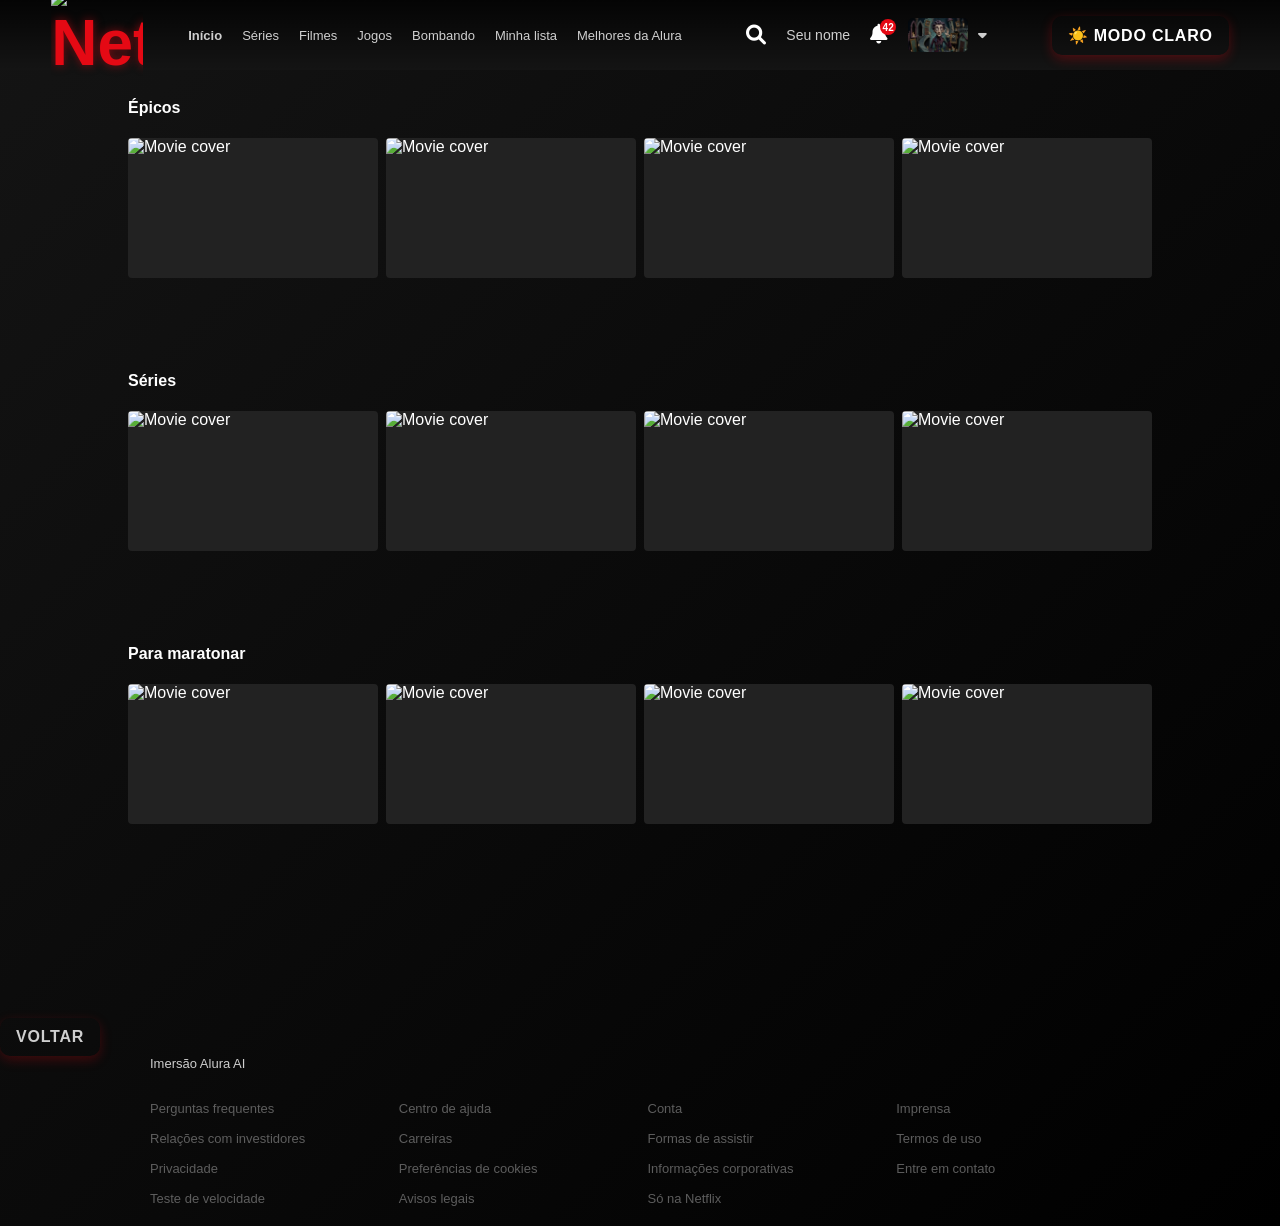
==== catalogo/catalogo.html @ 5b4854dc "Primeira versão" ====
<!DOCTYPE html>
<html lang="pt-BR">

<head>
    <meta charset="UTF-8">
    <meta name="viewport" content="width=device-width, initial-scale=1.0">
    <title>Netflix Clone</title>
    <link rel="stylesheet" href="catalogo.css">
    <link href="https://cdnjs.cloudflare.com/ajax/libs/font-awesome/6.0.0/css/all.min.css" rel="stylesheet">
    <link href="https://fonts.googleapis.com/css2?family=Roboto:wght@300;400;500;700&display=swap" rel="stylesheet">
    <link rel="stylesheet" href="../style.css">
</head>

<body>
    <!-- Navbar -->
    <header class="navbar" id="navbar">
        <div class="navbar-left">
            <img class="logo" src="https://upload.wikimedia.org/wikipedia/commons/0/08/Netflix_2015_logo.svg"
                alt="Netflix">
            <nav>
                <ul class="nav-links">
                    <li><a href="https://www.alura.com.br/" class="active">Início</a></li>
                    <li><a href="https://www.alura.com.br/">Séries</a></li>
                    <li><a href="https://www.alura.com.br/">Filmes</a></li>
                    <li><a href="https://www.alura.com.br/">Jogos</a></li>
                    <li><a href="https://www.alura.com.br/">Bombando</a></li>
                    <li><a href="https://www.alura.com.br/">Minha lista</a></li>
                    <li><a href="https://www.alura.com.br/">Melhores da Alura</a></li>
                </ul>
            </nav>
        </div>
        <div class="navbar-right">
            <i class="fas fa-search icon"></i>
            <a href="../index.html" class="kids-link">Seu nome</a>
            <div class="nav-notification">
                <i class="fas fa-bell icon"></i>
                <span class="notification-badge">42</span>
            </div>
            <a href="../index.html" class="profile-menu" style="text-decoration: none; color: inherit;">
                <img class="profile-icon" src="../assets/perfil-1.jpg"
                    alt="Profile">
                <i class="fas fa-caret-down icon" style="font-size: 14px; margin-left: 5px;"></i>
            </a>
        </div>
        <button class="theme-toggle" id="themeToggle" title="Alternar modo claro/escuro">🌙 Modo Escuro</button>
    </header>

    <!-- Sliders Container -->
    <main class="sliders-container" id="main-content">
        <!-- Javascript will inject the rows here -->
    </main>
      <a href="../index.html"><button class="theme-toggle" id="themeToggle">Voltar</button></a>
    <!-- Footer -->
    <footer>
        <div class="footer-content">
            <a href="https://www.alura.com.br/" target="_blank">
                <p>Imersão Alura AI</p>
            </a>
            <ul class="footer-links">
                <li><a href="https://www.alura.com.br/" target="_blank">Perguntas frequentes</a></li>
                <li><a href="https://www.alura.com.br/" target="_blank">Centro de ajuda</a></li>
                <li><a href="https://www.alura.com.br/" target="_blank">Conta</a></li>
                <li><a href="https://www.alura.com.br/" target="_blank">Imprensa</a></li>
                <li><a href="https://www.alura.com.br/" target="_blank">Relações com investidores</a></li>
                <li><a href="https://www.alura.com.br/" target="_blank">Carreiras</a></li>
                <li><a href="https://www.alura.com.br/" target="_blank">Formas de assistir</a></li>
                <li><a href="https://www.alura.com.br/" target="_blank">Termos de uso</a></li>
                <li><a href="https://www.alura.com.br/" target="_blank">Privacidade</a></li>
                <li><a href="https://www.alura.com.br/" target="_blank">Preferências de cookies</a></li>
                <li><a href="https://www.alura.com.br/" target="_blank">Informações corporativas</a></li>
                <li><a href="https://www.alura.com.br/" target="_blank">Entre em contato</a></li>
                <li><a href="https://www.alura.com.br/" target="_blank">Teste de velocidade</a></li>
                <li><a href="https://www.alura.com.br/" target="_blank">Avisos legais</a></li>
                <li><a href="https://www.alura.com.br/" target="_blank">Só na Netflix</a></li>
            </ul>
        </div>
      
    </footer>
    <script type="module" src="js/main.js"></script>
    <script src="../index_js/tema.js"></script>

</body>

</html>
---- catalogo/catalogo.css ----
/* Dark Mode (padrão) */
:root,
[data-theme="dark"] {
    --netflix-red: #E50914;
    --dark-bg: #141414;
    --text-color: #ffffff;
    --card-bg: #222;
    --card-details-bg: #181818;
    --button-bg: #2b2b2b;
    --button-border: rgba(255, 255, 255, 0.5);
    --button-hover-bg: rgba(255, 255, 255, 0.2);
}

/* Light Mode */
[data-theme="light"] {
    --netflix-red: #E50914;
    --dark-bg: #f5f5f5;
    --text-color: #000000;
    --card-bg: #ffffff;
    --card-details-bg: #f0f0f0;
    --button-bg: #e8e8e8;
    --button-border: rgba(0, 0, 0, 0.3);
    --button-hover-bg: rgba(0, 0, 0, 0.1);
}

* {
    margin: 0;
    padding: 0;
    box-sizing: border-box;
}

body {
    font-family: 'Roboto', 'Helvetica Neue', Helvetica, Arial, sans-serif;
    background-color: var(--dark-bg);
    color: var(--text-color);
    overflow-x: hidden;
}

a {
    text-decoration: none;
    color: var(--text-color);
    transition: color 0.3s;
    opacity: 0.8;
}

a:hover {
    opacity: 1;
}

/* Navbar */
.navbar {
    position: fixed;
    top: 0;
    width: 100%;
    display: flex;
    justify-content: space-between;
    align-items: center;
    padding: 0 4%;
    height: 70px;
    z-index: 1000;
    background-color: var(--dark-bg);
}

.navbar-left,
.navbar-right {
    display: flex;
    align-items: center;
    gap: 20px;
}

.logo {
    width: 92px;
    margin-right: 25px;
    cursor: pointer;
}

.nav-links {
    list-style: none;
    display: flex;
    gap: 20px;
    font-size: 13px;
}

.nav-links .active {
    font-weight: bold;
    color: white;
}

.icon {
    font-size: 20px;
    cursor: pointer;
}

.kids-link {
    font-size: 14px;
}

.nav-notification {
    position: relative;
    cursor: pointer;
}

.notification-badge {
    position: absolute;
    top: -5px;
    right: -8px;
    background-color: var(--netflix-red);
    color: white;
    font-size: 10px;
    font-weight: bold;
    border-radius: 50%;
    width: 16px;
    height: 16px;
    display: flex;
    justify-content: center;
    align-items: center;
}

.profile-menu {
    display: flex;
    align-items: center;
    gap: 5px;
    cursor: pointer;
}

.profile-icon {
    width: 60px;
    border-radius: 5px;
}

/* Sliders */
.sliders-container {
    padding: 0 4%;
    padding-top: 100px;
    /* Space for navbar */
    position: relative;
    z-index: 3;
    padding-bottom: 100px;
}

.slider-section {
    margin-bottom: 3.5vw;
}

.slider-header {
    display: flex;
    justify-content: space-between;
    align-items: flex-end;
    margin-bottom: 12px;
}

.slider-title {
    font-size: 1.25vw;
    font-weight: bold;
    color: var(--text-color);
    line-height: 1.25vw;
}

.slider-indicators {
    display: flex;
    gap: 2px;
    margin-bottom: 4px;
}

.slider-indicators div {
    width: 12px;
    height: 2px;
    background-color: var(--text-color);
    opacity: 0.3;
}

.slider-indicators div.active {
    background-color: var(--text-color);
    opacity: 0.8;
}

.movie-row {
    display: flex;
    gap: 8px;
    /* Small gap between movie cards */
    overflow-x: visible;
    /* Let the expanded cards paint outside this box vertically */
    padding: 10px 4% 50px 4%;
    /* Added bottom padding to hold the expanding modal */
    margin: 0 -4%;
    /* Pull edges back out so we don't double up padding from container */
    scroll-behavior: smooth;
    -ms-overflow-style: none;
    scrollbar-width: none;
}

.movie-row::-webkit-scrollbar {
    display: none;
}

.movie-card {
    min-width: 250px;
    width: 250px;
    height: 140px;
    background-color: #222;
    border-radius: 4px;
    cursor: pointer;
    transition: transform 0.3s cubic-bezier(0.25, 0.46, 0.45, 0.94) 0s, border-radius 0.3s 0s, z-index 0s 0.3s, box-shadow 0.3s 0s;
    position: relative;
    z-index: 1;
    transform-origin: center center;
    /* Default origin */
}

/* Modifiers applied by JavaScript to prevent edge clipping */
.movie-card.origin-left {
    transform-origin: left center;
}

.movie-card.origin-right {
    transform-origin: right center;
}

.movie-card:hover {
    transform: scale(1.6) translateY(-5%);
    /* Reduced vertical translation since container has more padding */
    z-index: 99;
    border-radius: 6px;
    box-shadow: 0 10px 40px rgba(0, 0, 0, 0.9);
    transition: transform 0.3s cubic-bezier(0.25, 0.46, 0.45, 0.94) 0.6s, border-radius 0.3s 0.6s, box-shadow 0.3s 0.6s, z-index 0s 0s;
}

.movie-card img {
    position: absolute;
    top: 0;
    left: 0;
    width: 100%;
    height: 100%;
    object-fit: cover;
    border-radius: 4px;
    transition: opacity 0.3s ease, border-radius 0.3s;
    z-index: 2;
}

.movie-card iframe {
    position: absolute;
    top: 0;
    left: 0;
    width: 100%;
    height: 100%;
    opacity: 0;
    border-radius: 4px;
    transition: opacity 0.3s ease, border-radius 0.3s;
    pointer-events: none;
    z-index: 1;
}

.movie-card iframe.playing {
    opacity: 1;
    z-index: 3;
    border-radius: 6px 6px 0 0;
}

.movie-card:hover img {
    border-radius: 6px 6px 0 0;
    transition: border-radius 0s 0.6s;
}

.movie-card img.playing-video {
    opacity: 0;
}

/* Card Details Modal */
.card-details {
    position: absolute;
    top: 100%;
    left: 0;
    width: 100%;
    background-color: #181818;
    border-bottom-left-radius: 6px;
    border-bottom-right-radius: 6px;
    padding: 18px 16px;
    opacity: 0;
    visibility: hidden;
    transition: opacity 0.3s 0s, visibility 0.3s 0s;
    box-shadow: 0 15px 30px rgba(0, 0, 0, 0.9);
    display: flex;
    flex-direction: column;
    gap: 12px;
    z-index: 2;
    cursor: default;
}

.movie-card:hover .card-details {
    opacity: 1;
    visibility: visible;
    transition: opacity 0.2s 0.6s, visibility 0s 0.6s;
}

.details-buttons {
    display: flex;
    justify-content: space-between;
    align-items: center;
}

.left-buttons,
.right-buttons {
    display: flex;
    gap: 8px;
}

.btn-icon {
    width: 32px;
    height: 32px;
    border-radius: 50%;
    background-color: #2b2b2b;
    border: 1px solid rgba(255, 255, 255, 0.5);
    color: white;
    display: flex;
    justify-content: center;
    align-items: center;
    cursor: pointer;
    font-size: 14px;
    transition: border-color 0.2s, background-color 0.2s;
}

.btn-icon:hover {
    border-color: white;
    background-color: rgba(255, 255, 255, 0.2);
}

.btn-play-icon {
    background-color: white;
    color: black;
    border: none;
}

.btn-play-icon:hover {
    background-color: #e6e6e6;
}

.btn-play-icon i {
    margin-left: 2px;
}

.details-info {
    display: flex;
    align-items: center;
    gap: 8px;
    font-size: 11px;
    font-weight: bold;
}

.match-score {
    color: #46d369;
}

.age-badge {
    background-color: transparent;
    border: 1px solid rgba(255, 255, 255, 0.4);
    color: white;
    padding: 1px 3px;
    border-radius: 2px;
    font-family: Arial, sans-serif;
}

.age-badge.red-accent {
    background-color: #d32f2f;
    border: none;
    font-weight: bold;
}

.resolution {
    border: 1px solid rgba(255, 255, 255, 0.4);
    padding: 1px 3px;
    border-radius: 2px;
    color: rgba(255, 255, 255, 0.9);
}

.duration {
    color: rgba(255, 255, 255, 0.9);
}

.details-tags {
    display: flex;
    gap: 6px;
    font-size: 11px;
    color: rgba(255, 255, 255, 0.9);
    margin-top: 4px;
}

.details-tags span:not(:last-child)::after {
    content: "•";
    color: #666;
    margin-left: 6px;
}

/* Badges */
.badge-top10 {
    position: absolute;
    top: 0;
    right: 0;
    width: 22px;
    height: 28px;
    background-color: var(--netflix-red);
    color: white;
    display: flex;
    flex-direction: column;
    justify-content: center;
    align-items: center;
    font-weight: bold;
    z-index: 4;
    border-bottom-left-radius: 2px;
    box-shadow: -2px 2px 4px rgba(0, 0, 0, 0.5);
    font-family: 'Helvetica Neue', Helvetica, Arial, sans-serif;
}

.badge-top10 span.top {
    font-size: 7px;
    letter-spacing: 0.5px;
    line-height: 8px;
}

.badge-top10 span.number {
    font-size: 13px;
    line-height: 13px;
}

.badge-bottom {
    position: absolute;
    bottom: 8px;
    left: 50%;
    transform: translateX(-50%);
    padding: 2px 4px;
    font-size: 10px;
    font-weight: bold;
    border-radius: 2px;
    z-index: 4;
    white-space: nowrap;
    text-transform: uppercase;
}


.movie-card.has-progress .badge-bottom {
    bottom: 12px;
}

.badge-bottom.red {
    background-color: var(--netflix-red);
    color: white;
}

.badge-bottom.white {
    background-color: white;
    color: black;
}

/* Progress bar */
.progress-bar-container {
    position: absolute;
    bottom: 0;
    left: 0;
    width: 100%;
    height: 4px;
    background-color: rgba(100, 100, 100, 0.7);
    z-index: 5;
    border-bottom-left-radius: 4px;
    border-bottom-right-radius: 4px;
}

.progress-value {
    height: 100%;
    background-color: var(--netflix-red);
    border-bottom-left-radius: 4px;
}

/* Mobile adjustments */
@media (max-width: 768px) {
    .nav-links {
        display: none;
    }

    .movie-card {
        min-width: 200px;
        width: 200px;
        height: 112px;
    }

    .slider-title {
        font-size: 4vw;
        line-height: 4.5vw;
    }
}

/* Footer */
footer {
    padding: 0 4%;
    color: #737373;
    font-size: 13px;
    margin-bottom: 20px;
}

.footer-content {
    max-width: 980px;
    margin: 0 auto;
}

.footer-content p {
    margin-bottom: 30px;
}

.footer-links {
    list-style: none;
    display: grid;
    grid-template-columns: repeat(4, 1fr);
    grid-gap: 15px;
}

.footer-links a {
    color: #737373;
}

.footer-links a:hover {
    text-decoration: underline;
}

@media (max-width: 768px) {
    .footer-links {
        grid-template-columns: repeat(2, 1fr);
    }
}
---- style.css ----
/* Estilos inspirados na Netflix - Página de Seleção de Perfis */

/* Variáveis CSS - Dark Mode (padrão) */
:root,
[data-theme="dark"] {
  --netflix-red: #e50914;
  --netflix-black: #000000;
  --netflix-dark-gray: #141414;
  --color-bg: linear-gradient(135deg, #141414 0%, #000000 100%);
  --color-header-bg: linear-gradient(to bottom, rgba(0, 0, 0, 0.8) 0%, transparent 100%);
  --color-text: #ffffff;
  --color-text-secondary: #b3b3b3;
  --color-border: rgba(255, 255, 255, 0.1);
  --color-profile-shadow: rgba(0, 0, 0, 0.3);
  --netflix-transition: all 0.3s ease;
  --netflix-font: 'Helvetica Neue', Arial, sans-serif;
}

/* Variáveis CSS - Light Mode */
[data-theme="light"] {
  --netflix-red: #e50914;
  --netflix-black: #ffffff;
  --netflix-dark-gray: #f5f5f5;
  --color-bg: linear-gradient(135deg, #f5f5f5 0%, #ffffff 100%);
  --color-header-bg: linear-gradient(to bottom, rgba(255, 255, 255, 0.8) 0%, transparent 100%);
  --color-text: #000000;
  --color-text-secondary: #666666;
  --color-border: rgba(0, 0, 0, 0.1);
  --color-profile-shadow: rgba(0, 0, 0, 0.1);
  --netflix-transition: all 0.3s ease;
  --netflix-font: 'Helvetica Neue', Arial, sans-serif;
}

/* Reset */
* {
  margin: 0;
  padding: 0;
  box-sizing: border-box;
}

/* Corpo */
body {
  font-family: var(--netflix-font);
  background: var(--color-bg);
  color: var(--color-text);
  min-height: 100vh;
  overflow-x: hidden;
  transition: background 0.3s ease, color 0.3s ease;
}

/* Header */
header {
  position: fixed;
  top: 0;
  left: 0;
  right: 0;
  height: 90px;
  background: var(--color-header-bg);
  z-index: 10;
  display: flex;
  justify-content: space-between;
  align-items: center;
  padding: 0 50px;
}

header .logo {
  font-size: 4rem;
  font-weight: bold;
  color: var(--netflix-red);
  text-shadow: 0 0 10px rgba(229, 9, 20, 0.5);
}

/* Botão de toggle */
.theme-toggle {
  background: var(--netflix-white);
  border: none;
  color: var(--color-text);
  padding: 10px 16px;
  border-radius: 10px;
  font-size: 1rem;
  cursor: pointer;
  transition: all 0.3s ease;
  font-weight: 600;
  text-transform: uppercase;
  letter-spacing: 0.05em;
  box-shadow: 0 4px 12px rgba(229, 9, 20, 0.3);
}

.theme-toggle:hover {
  background: #afeeeb;
  transform: scale(1.05);
  box-shadow: 0 6px 16px rgba(229, 9, 20, 0.5);
  text-shadow: #000000 0 0 3px;
}

.theme-toggle:active {
  transform: scale(0.98);
}

/* Main */
main {
  display: flex;
  flex-direction: column;
  align-items: center;
  justify-content: center;
  min-height: 100vh;
  padding: 120px 20px 40px;
}

/* Título */
h1 {
  font-size: 3rem;
  font-weight: 400;
  text-align: center;
  margin-bottom: 2rem;
  letter-spacing: -0.02em;
  color: var(--color-text);
  transition: color 0.3s ease;
}

/* Container de perfis */
.profiles {
  display: grid;
  grid-template-columns: repeat(auto-fit, minmax(180px, 1fr));
  gap: 2rem;
  justify-items: center;
  max-width: 900px;
  width: 100%;
}

/* Perfil */
.profile {
  display: flex;
  flex-direction: column;
  align-items: center;
  cursor: pointer;
  transition: var(--netflix-transition);
}

.profile a {
  text-decoration: none;
  color: var(--netflix-white);
  display: flex;
  flex-direction: column;
  align-items: center;
  transition: var(--netflix-transition);
}

.profile img {
  width: 180px;
  height: 180px;
  object-fit: cover;
  border-radius: 8px;
  border: 3px solid var(--color-border);
  box-shadow: 0 4px 20px var(--color-profile-shadow);
  transition: var(--netflix-transition);
}

.profile figcaption {
  margin-top: 0.5rem;
  font-size: 1.2rem;
  font-weight: 500;
  text-align: center;
  text-transform: uppercase;
  letter-spacing: 0.05em;
  transition: var(--netflix-transition);
  color: var(--color-text);
}

/* Hover */
.profile a:hover img,
.profile a:focus img {
  transform: scale(1.05);
  border-color: var(--netflix-red);
  box-shadow: 0 8px 30px rgba(229, 9, 20, 0.3), 0 0 20px rgba(229, 9, 20, 0.2);
}

.profile a:hover figcaption,
.profile a:focus figcaption {
  color: var(--netflix-red);
  transform: scale(1.05);
}

.profile a:focus {
  outline: 2px solid var(--netflix-red);
  outline-offset: 4px;
}

[data-theme="light"] .profile img {
  box-shadow: 0 4px 20px rgba(0, 0, 0, 0.15);
}

[data-theme="light"] .profile a:hover img,
[data-theme="light"] .profile a:focus img {
  box-shadow: 0 8px 30px rgba(229, 9, 20, 0.4);
}

[data-theme="light"] header {
  background: linear-gradient(to bottom, rgba(255, 255, 255, 0.95) 0%, transparent 100%);
  box-shadow: 0 2px 10px rgba(0, 0, 0, 0.1);
}

/* Responsividade */
@media (max-width: 768px) {
  .profiles {
    grid-template-columns: repeat(auto-fit, minmax(140px, 1fr));
    gap: 1.5rem;
  }

  .profile img {
    width: 140px;
    height: 140px;
  }

  h1 {
    font-size: 2.5rem;
  }

  header .logo {
    left: 20px;
  }
}

@media (max-width: 480px) {
  .profiles {
    grid-template-columns: repeat(2, 1fr);
    gap: 1rem;
  }

  .profile img {
    width: 120px;
    height: 120px;
  }

  h1 {
    font-size: 2rem;
  }

  main {
    padding: 100px 15px 20px;
  }
}

/* Acessibilidade */
@media (prefers-reduced-motion: reduce) {
  * {
    transition: none;
  }
}
/* gerenciar perfis */
.gerenciar {
    margin-top: 50px;
}

.botao-gerenciar {
    background: transparent;
    border: 2px solid grey;
    border-radius: 15px;
    color: grey;
    padding: 10px 30px;
    font-size: 1vw;
    text-transform: uppercase;
    letter-spacing: 2px;
    cursor: pointer;
    font-weight: 500;
    transition: all 0.3s;
}

.botao-gerenciar:hover {
    border-color: #e5e5e5;
    color: #e5e5e5;
}
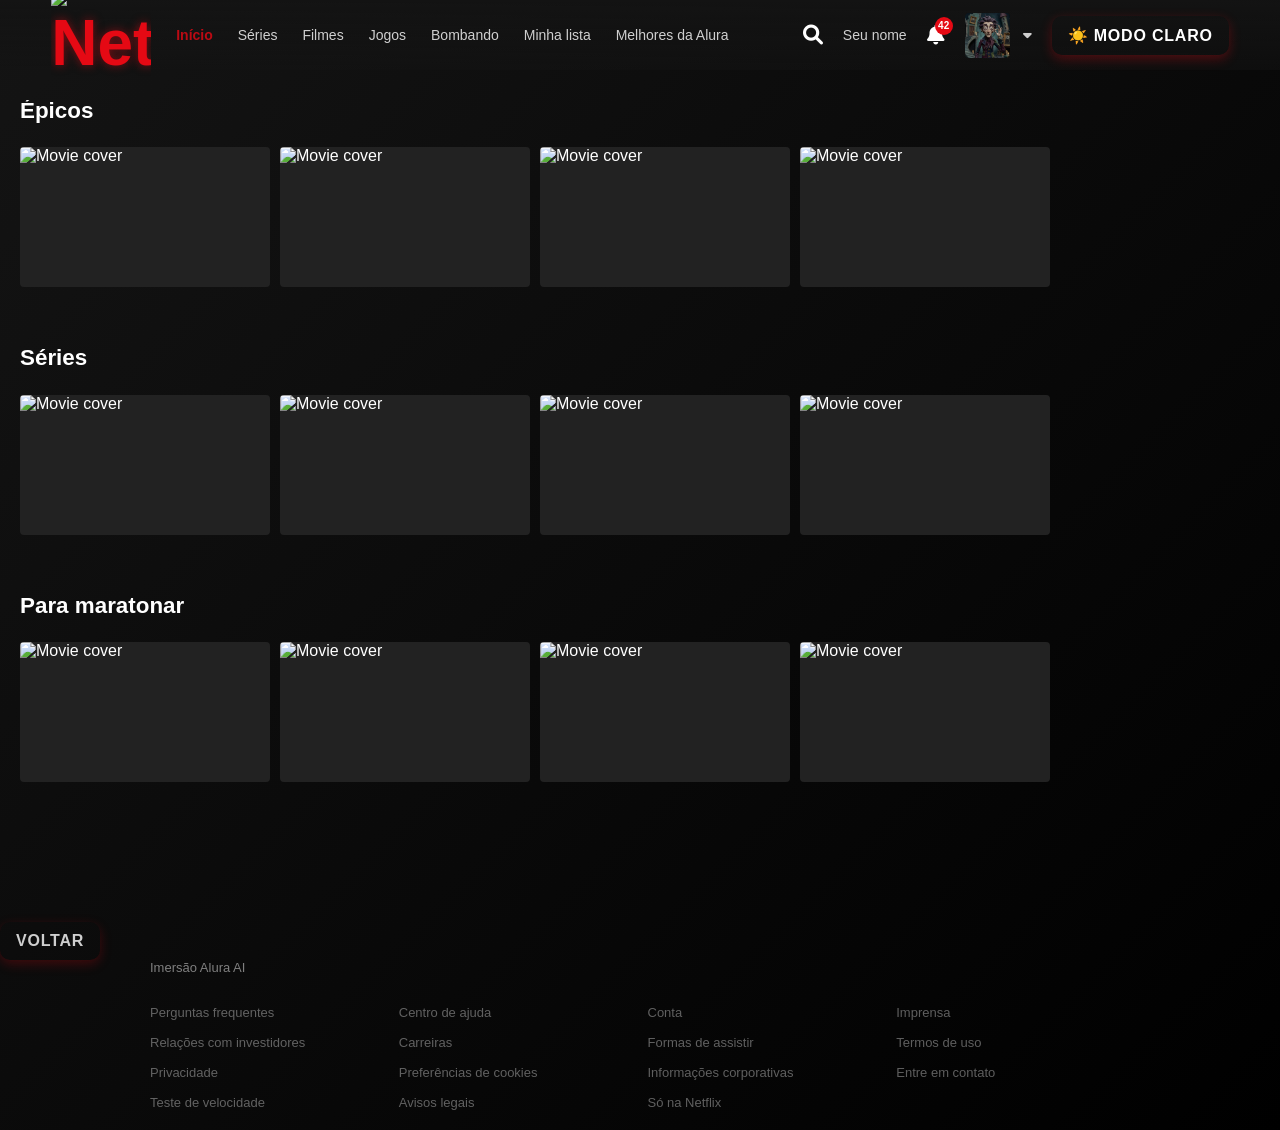
==== commit 7f414ecf: "Correção de responsividade e adição de botão de alternância de tema claro/escuro" ====
--- a/catalogo/catalogo.html
+++ b/catalogo/catalogo.html
@@ -42,7 +42,7 @@
                 <i class="fas fa-caret-down icon" style="font-size: 14px; margin-left: 5px;"></i>
             </a>
         </div>
-        <button class="theme-toggle" id="themeToggle" title="Alternar modo claro/escuro">🌙 Modo Escuro</button>
+        <button class="theme-toggle" id="themeToggle" title="Alternar modo claro/escuro">🌙 Modo Claro</button>
     </header>
 
     <!-- Sliders Container -->
--- a/catalogo/catalogo.css
+++ b/catalogo/catalogo.css
@@ -29,11 +29,19 @@
     box-sizing: border-box;
 }
 
+html {
+    width: 100%;
+    max-width: 100%;
+    overflow-x: hidden;
+}
+
 body {
     font-family: 'Roboto', 'Helvetica Neue', Helvetica, Arial, sans-serif;
     background-color: var(--dark-bg);
     color: var(--text-color);
     overflow-x: hidden;
+    width: 100%;
+    max-width: 100%;
 }
 
 a {
@@ -58,59 +66,90 @@
     padding: 0 4%;
     height: 70px;
     z-index: 1000;
-    background-color: var(--dark-bg);
-}
-
-.navbar-left,
+    background: linear-gradient(to bottom, rgba(20, 20, 20, 0.9) 0%, rgba(20, 20, 20, 0.5) 100%);
+    gap: 20px;
+}
+
+.navbar-left {
+    display: flex;
+    align-items: center;
+    gap: 25px;
+    flex: 1;
+    min-width: 0;
+}
+
 .navbar-right {
     display: flex;
     align-items: center;
     gap: 20px;
+    flex-shrink: 0;
 }
 
 .logo {
-    width: 92px;
-    margin-right: 25px;
+    width: 100px;
     cursor: pointer;
+    flex-shrink: 0;
 }
 
 .nav-links {
     list-style: none;
     display: flex;
-    gap: 20px;
-    font-size: 13px;
+    gap: 25px;
+    font-size: 14px;
+    font-weight: 500;
+}
+
+.nav-links a {
+    transition: color 0.3s;
+}
+
+.nav-links a:hover {
+    color: var(--netflix-red);
 }
 
 .nav-links .active {
     font-weight: bold;
-    color: white;
+    color: var(--netflix-red);
 }
 
 .icon {
     font-size: 20px;
     cursor: pointer;
+    transition: all 0.3s;
+    flex-shrink: 0;
+}
+
+.icon:hover {
+    color: var(--netflix-red);
 }
 
 .kids-link {
     font-size: 14px;
+    white-space: nowrap;
+    transition: color 0.3s;
+}
+
+.kids-link:hover {
+    color: var(--netflix-red);
 }
 
 .nav-notification {
     position: relative;
     cursor: pointer;
+    flex-shrink: 0;
 }
 
 .notification-badge {
     position: absolute;
-    top: -5px;
+    top: -8px;
     right: -8px;
     background-color: var(--netflix-red);
     color: white;
     font-size: 10px;
     font-weight: bold;
     border-radius: 50%;
-    width: 16px;
-    height: 16px;
+    width: 18px;
+    height: 18px;
     display: flex;
     justify-content: center;
     align-items: center;
@@ -119,47 +158,85 @@
 .profile-menu {
     display: flex;
     align-items: center;
-    gap: 5px;
+    gap: 8px;
     cursor: pointer;
+    flex-shrink: 0;
+    transition: opacity 0.3s;
+}
+
+.profile-menu:hover {
+    opacity: 0.8;
 }
 
 .profile-icon {
-    width: 60px;
-    border-radius: 5px;
+    width: 45px;
+    height: 45px;
+    border-radius: 4px;
+    object-fit: cover;
+}
+
+.theme-toggle {
+    background: rgba(255, 255, 255, 0.1);
+    border: 1px solid rgba(255, 255, 255, 0.2);
+    color: var(--text-color);
+    padding: 8px 16px;
+    border-radius: 8px;
+    font-size: 13px;
+    cursor: pointer;
+    transition: all 0.3s ease;
+    white-space: nowrap;
+    flex-shrink: 0;
+    font-weight: 500;
+}
+
+.theme-toggle:hover {
+    background: rgba(255, 255, 255, 0.2);
+    border-color: rgba(255, 255, 255, 0.4);
+    transform: scale(1.05);
+}
+
+.theme-toggle:active {
+    transform: scale(0.95);
 }
 
 /* Sliders */
 .sliders-container {
-    padding: 0 4%;
+    padding: 0;
     padding-top: 100px;
-    /* Space for navbar */
     position: relative;
     z-index: 3;
-    padding-bottom: 100px;
+    padding-bottom: 80px;
+    width: 100%;
+    max-width: 100%;
+    overflow-x: hidden;
 }
 
 .slider-section {
-    margin-bottom: 3.5vw;
+    margin-bottom: 30px;
+    padding: 0 20px;
+    width: 100%;
+    overflow-x: hidden;
 }
 
 .slider-header {
     display: flex;
     justify-content: space-between;
     align-items: flex-end;
-    margin-bottom: 12px;
+    margin-bottom: 15px;
+    padding: 0;
 }
 
 .slider-title {
-    font-size: 1.25vw;
+    font-size: 1.4rem;
     font-weight: bold;
     color: var(--text-color);
-    line-height: 1.25vw;
+    line-height: 1.4rem;
 }
 
 .slider-indicators {
     display: flex;
     gap: 2px;
-    margin-bottom: 4px;
+    margin-bottom: 5px;
 }
 
 .slider-indicators div {
@@ -167,6 +244,7 @@
     height: 2px;
     background-color: var(--text-color);
     opacity: 0.3;
+    transition: opacity 0.3s;
 }
 
 .slider-indicators div.active {
@@ -176,15 +254,34 @@
 
 .movie-row {
     display: flex;
-    gap: 8px;
-    /* Small gap between movie cards */
-    overflow-x: visible;
-    /* Let the expanded cards paint outside this box vertically */
-    padding: 10px 4% 50px 4%;
-    /* Added bottom padding to hold the expanding modal */
-    margin: 0 -4%;
-    /* Pull edges back out so we don't double up padding from container */
+    gap: 10px;
+    overflow-x: auto;
+    overflow-y: hidden;
+    padding: 10px 0 30px 0;
     scroll-behavior: smooth;
+    -webkit-overflow-scrolling: touch;
+    scrollbar-width: thin;
+    scrollbar-color: rgba(255, 255, 255, 0.3) transparent;
+}
+
+/* Scrollbar para Webkit (Chrome, Safari, Edge) */
+.movie-row::-webkit-scrollbar {
+    height: 8px;
+}
+
+.movie-row::-webkit-scrollbar-track {
+    background: transparent;
+}
+
+.movie-row::-webkit-scrollbar-thumb {
+    background: rgba(255, 255, 255, 0.3);
+    border-radius: 4px;
+    transition: background 0.3s;
+}
+
+.movie-row::-webkit-scrollbar-thumb:hover {
+    background: rgba(255, 255, 255, 0.5);
+
     -ms-overflow-style: none;
     scrollbar-width: none;
 }
@@ -197,6 +294,7 @@
     min-width: 250px;
     width: 250px;
     height: 140px;
+    flex-shrink: 0;
     background-color: #222;
     border-radius: 4px;
     cursor: pointer;
@@ -469,28 +567,205 @@
     border-bottom-left-radius: 4px;
 }
 
-/* Mobile adjustments */
+/* ================================ RESPONSIVIDADE ================================ */
+
+/* Tablets (768px e abaixo) */
 @media (max-width: 768px) {
+    .navbar {
+        padding: 0 20px;
+        height: 60px;
+        gap: 15px;
+    }
+
+    .navbar-left {
+        gap: 15px;
+    }
+
+    .navbar-right {
+        gap: 15px;
+    }
+
+    .logo {
+        width: 70px;
+    }
+
     .nav-links {
         display: none;
     }
 
+    .icon {
+        font-size: 18px;
+    }
+
+    .kids-link {
+        display: none;
+    }
+
+    .profile-icon {
+        width: 35px;
+        height: 35px;
+    }
+
+    .theme-toggle {
+        padding: 6px 12px;
+        font-size: 12px;
+    }
+
+    .sliders-container {
+        padding: 0 20px;
+        padding-top: 80px;
+        padding-bottom: 60px;
+    }
+
+    .slider-section {
+        margin-bottom: 30px;
+    }
+
+    .slider-title {
+        font-size: 1.3rem;
+    }
+
     .movie-card {
-        min-width: 200px;
-        width: 200px;
-        height: 112px;
+        min-width: 175px;
+        width: 175px;
+        height: 100px;
+        flex-shrink: 0;
+    }
+
+    .movie-card:hover {
+        transform: scale(1.1) translateY(-5%);
+    }
+
+    footer {
+        padding: 0 20px;
+        font-size: 12px;
+    }
+
+    .footer-links {
+        grid-template-columns: repeat(2, 1fr);
+        grid-gap: 15px;
+    }
+}
+
+/* Smartphones (480px e abaixo) */
+@media (max-width: 480px) {
+    .navbar {
+        padding: 0 15px;
+        height: 50px;
+        flex-wrap: nowrap;
+    }
+
+    .navbar-left {
+        gap: 10px;
+        flex: 1;
+    }
+
+    .navbar-right {
+        gap: 10px;
+        justify-content: flex-end;
+    }
+
+    .logo {
+        width: 50px;
+    }
+
+    .nav-links {
+        display: none;
+    }
+
+    .icon {
+        font-size: 16px;
+    }
+
+    .kids-link {
+        display: none;
+    }
+
+    .profile-icon {
+        width: 30px;
+        height: 30px;
+    }
+
+    .notification-badge {
+        font-size: 8px;
+        width: 14px;
+        height: 14px;
+    }
+
+    .theme-toggle {
+        padding: 4px 8px;
+        font-size: 11px;
+    }
+
+    .sliders-container {
+        padding: 0 15px;
+        padding-top: 70px;
+        padding-bottom: 40px;
+    }
+
+    .slider-section {
+        margin-bottom: 25px;
+    }
+
+    .slider-header {
+        margin-bottom: 10px;
     }
 
     .slider-title {
-        font-size: 4vw;
-        line-height: 4.5vw;
+        font-size: 1rem;
+    }
+
+    .slider-indicators {
+        display: none;
+    }
+
+    /* Movie cards - melhor proporção para mobile */
+    .movie-card {
+        min-width: 130px;
+        width: 130px;
+        height: 73px;
+        flex-shrink: 0;
+    }
+
+    .movie-card:hover {
+        transform: scale(1.05) translateY(-2%);
+    }
+
+    .card-details {
+        padding: 8px 6px;
+        gap: 6px;
+    }
+
+    .btn-icon {
+        width: 20px;
+        height: 20px;
+        font-size: 10px;
+    }
+
+    .details-info {
+        font-size: 8px;
+    }
+
+    .details-tags {
+        font-size: 8px;
+    }
+
+    footer {
+        padding: 0 15px;
+        font-size: 11px;
+    }
+
+    .footer-links {
+        grid-template-columns: 1fr;
+        grid-gap: 12px;
     }
 }
 
 /* Footer */
 footer {
     padding: 0 4%;
-    color: #737373;
+    color: var(--text-color);
+    opacity: 0.6;
     font-size: 13px;
     margin-bottom: 20px;
 }
@@ -512,7 +787,8 @@
 }
 
 .footer-links a {
-    color: #737373;
+    color: var(--text-color);
+    opacity: 0.6;
 }
 
 .footer-links a:hover {
